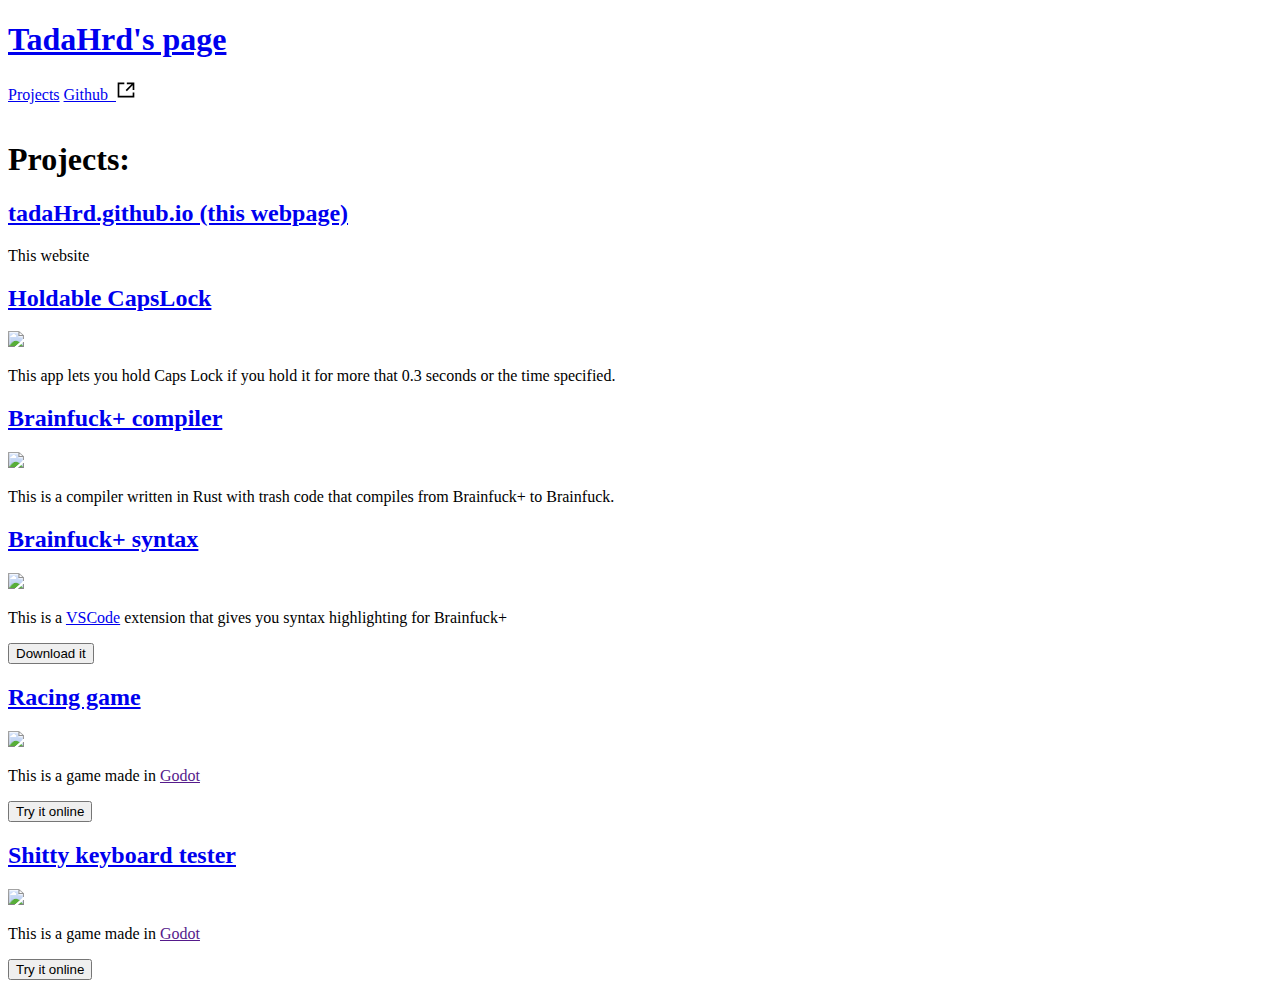
==== index.html @ 7d4eabf7 "added image and og tags but don't work so far" ====
<!DOCTYPE html>
<html lang="en">
<head>
    <meta charset="UTF-8">
    <meta http-equiv="X-UA-Compatible" content="IE=edge">
    <meta name="viewport" content="width=device-width, initial-scale=1.0">
    
    <meta property="og:title" content="TadaHrd's home page">
    <meta property="og:description" content="Page Description">
    <meta property="og:image" content="image_url">
    <meta property="og:url" content="https://TadaHrd.github.io">
    <meta property="og:type" content="website">
    
    <link rel="stylesheet" href="styles/colors.css">
    <link rel="stylesheet" href="styles/fonts.css">
    <link rel="stylesheet" href="styles/elements.css">
    
    <title>TadaHrd main page</title>
</head>
<body class="bg-dark">
    <div class="top">
        <a href="#"><h1 class="main-title white-text font-fira-code">TadaHrd's page</h1></a>
        <nav>
            <a href="#projects" class="navbar-item">Projects</a>
            <a href="https://github.com/tadaHrd" class="navbar-item">Github &nbsp;<svg width="20px" height="20px" viewBox="0 0 48 48" xmlns="http://www.w3.org/2000/svg"><path d="M0 0h48v48H0z" fill="none"/><g><polygon points="40,38 8,38 8,10 20,10 20,6 4,6 4,42 44,42 44,30 40,30  "/><polygon points="26,6 26,10 37.172,10 23.172,24 26,26.828 40,12.828 40,24 44,24 44,6  "/></g></svg></a>
        </nav>
    </div>
    
    <div style="height: 1rem;"></div>
    
    <div class="projects" id="projects">
        <h1 class="white-text font-fira-code submain-title">Projects:</h1>
        <div class="projects-display">
            <div class="project">
                <a href="https://github.com/tadaHrd/tadahrd.github.io" class="project-name"><h2>tadaHrd.github.io (this webpage)</h2></a>
                <p class="description">
                    This website
                </p>
            </div>
            <div class="project">
                <a href="https://github.com/tadaHrd/holdable-capslock" class="project-name"><h2>Holdable CapsLock</h2></a>
                <img src="images/holdable-capslock/text.png">
                <p class="description">
                    This app lets you hold Caps Lock if you hold it for more that 0.3 seconds or the time specified.
                </p>
            </div>
            <div class="project">
                <a href="https://github.com/tadaHrd/bfp-compiler" class="project-name"><h2>Brainfuck+ compiler</h2></a>
                <a href="https://raw.githubusercontent.com/tadaHrd/bfp-syntax/master/images/sample_code.png" class="image-link">
                    <img src="https://raw.githubusercontent.com/tadaHrd/bfp-syntax/master/images/sample_code.png" height="150px" width="auto">
                </a>
                <p class="description">
                    This is a compiler written in Rust with trash code that compiles from Brainfuck+ to Brainfuck.
                </p>
            </div>
            <div class="project">
                <a href="https://github.com/tadaHrd/bfp-compiler" class="project-name"><h2>Brainfuck+ syntax</h2></a>
                <a href="https://raw.githubusercontent.com/tadaHrd/bfp-syntax/master/images/sample_code.png" class="image-link">
                    <img src="https://raw.githubusercontent.com/tadaHrd/bfp-syntax/master/images/sample_code.png" height="150px" width="auto">
                </a>
                <p class="description">
                    This is a <a href="https://code.visualstudio.com/" class="link">VSCode</a> extension that gives you syntax highlighting for Brainfuck+
                </p>
                <button onclick="location.href = 'https://marketplace.visualstudio.com/items?itemName=TadaHrd.bfp-syntax'" class="link-to-run">Download it</button>
            </div>
            <div class="project">
                <a href="https://github.com/tadaHrd/racing-game-build" class="project-name"><h2>Racing game</h2></a>
                <a href="images/racing-game/gameplay.png" class="image-link">
                    <img src="images/racing-game/gameplay.png" height="150px" width="auto">
                </a>
                <p class="description">
                    This is a game made in <a href="" class="link">Godot</a>
                </p>
                <button onclick="location.href = 'try-it-online/racing-game/index.html'" class="link-to-run">Try it online</button>
            </div>
            <div class="project">
                <a href="https://github.com/tadaHrd/Shitty-keyboard-tester" class="project-name"><h2>Shitty keyboard tester</h2></a>
                <a href="images/shitty-keyboard-tester/usage.png" class="image-link">
                    <img src="images/shitty-keyboard-tester/usage.png" height="150px" width="auto">
                </a>
                <p class="description">
                    This is a game made in <a href="" class="link">Godot</a>
                </p>
                <button onclick="location.href = 'try-it-online/shitty-keyboard-tester/index.html'" class="link-to-run">Try it online</button>
            </div>
        </div>
    </div>
</body>
</html>
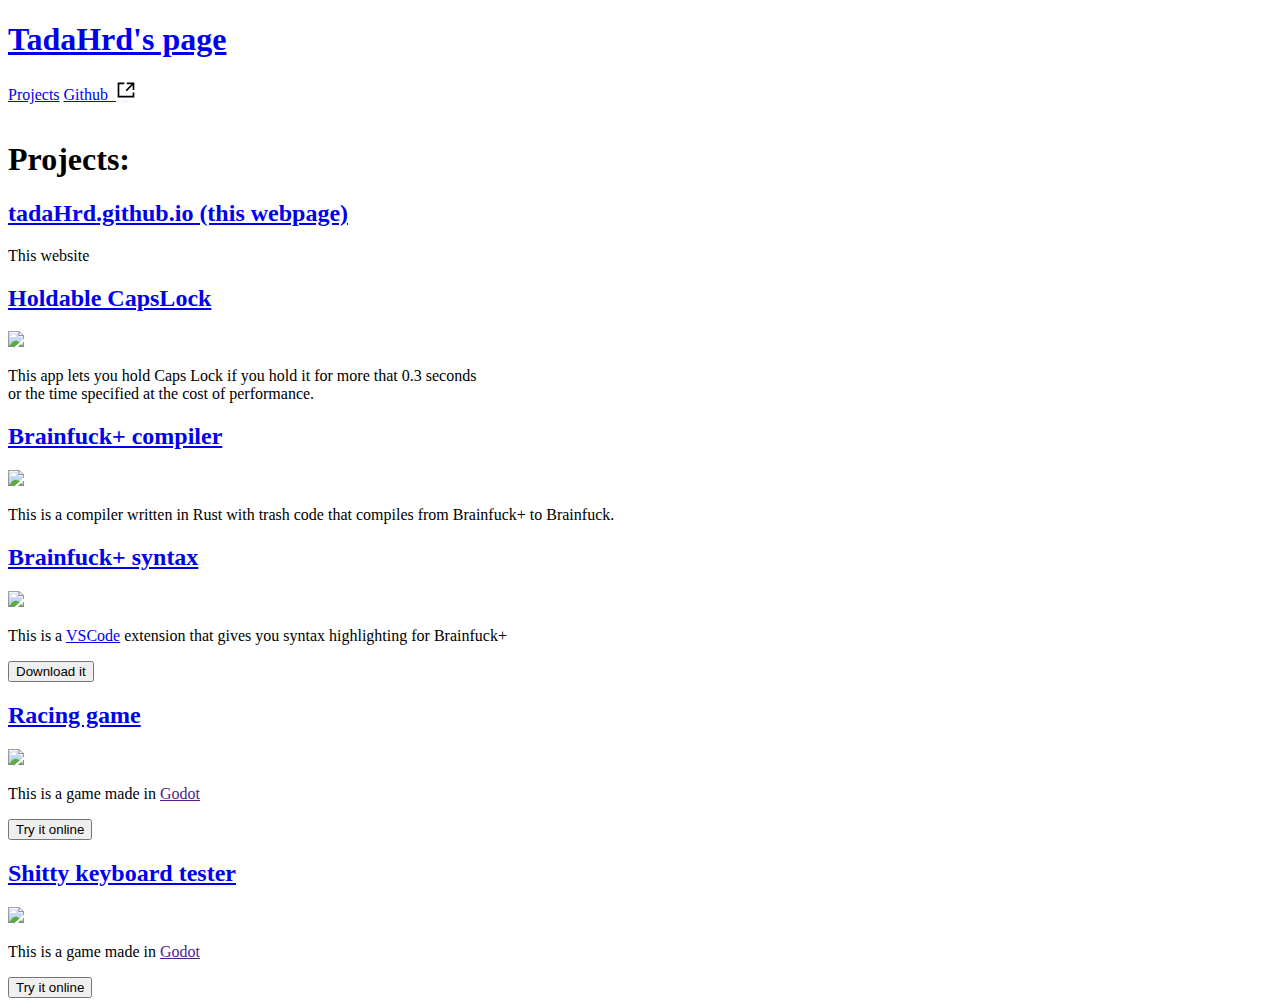
==== commit 3e6ba65f: "fixed image being too big" ====
--- a/index.html
+++ b/index.html
@@ -4,20 +4,22 @@
     <meta charset="UTF-8">
     <meta http-equiv="X-UA-Compatible" content="IE=edge">
     <meta name="viewport" content="width=device-width, initial-scale=1.0">
-    
+
     <meta property="og:title" content="TadaHrd's home page">
-    <meta property="og:description" content="Page Description">
-    <meta property="og:image" content="image_url">
+    <meta property="og:description" content="TadaHrd's home page which showcases projects">
+    <meta property="og:image" content="https://raw.githubusercontent.com/tadaHrd/tadahrd.github.io/master/images/image.png">
     <meta property="og:url" content="https://TadaHrd.github.io">
     <meta property="og:type" content="website">
-    
+
     <link rel="stylesheet" href="styles/colors.css">
     <link rel="stylesheet" href="styles/fonts.css">
     <link rel="stylesheet" href="styles/elements.css">
-    
+
     <title>TadaHrd main page</title>
 </head>
 <body class="bg-dark">
+    <div id="particles" style="position: fixed; height: 100%; width: 100%; pointer-events: none;"></div>
+
     <div class="top">
         <a href="#"><h1 class="main-title white-text font-fira-code">TadaHrd's page</h1></a>
         <nav>
@@ -25,9 +27,9 @@
             <a href="https://github.com/tadaHrd" class="navbar-item">Github &nbsp;<svg width="20px" height="20px" viewBox="0 0 48 48" xmlns="http://www.w3.org/2000/svg"><path d="M0 0h48v48H0z" fill="none"/><g><polygon points="40,38 8,38 8,10 20,10 20,6 4,6 4,42 44,42 44,30 40,30  "/><polygon points="26,6 26,10 37.172,10 23.172,24 26,26.828 40,12.828 40,24 44,24 44,6  "/></g></svg></a>
         </nav>
     </div>
-    
+
     <div style="height: 1rem;"></div>
-    
+
     <div class="projects" id="projects">
         <h1 class="white-text font-fira-code submain-title">Projects:</h1>
         <div class="projects-display">
@@ -39,15 +41,17 @@
             </div>
             <div class="project">
                 <a href="https://github.com/tadaHrd/holdable-capslock" class="project-name"><h2>Holdable CapsLock</h2></a>
-                <img src="images/holdable-capslock/text.png">
+                <a href="images/holdable-capslock/text.png" class="image-link">
+                    <img src="images/holdable-capslock/text.png" style="max-width: 500px; max-height: 54px;">
+                </a>
                 <p class="description">
-                    This app lets you hold Caps Lock if you hold it for more that 0.3 seconds or the time specified.
+                    This app lets you hold Caps Lock if you hold it for more that 0.3 seconds<br> or the time specified at the cost of performance.
                 </p>
             </div>
             <div class="project">
                 <a href="https://github.com/tadaHrd/bfp-compiler" class="project-name"><h2>Brainfuck+ compiler</h2></a>
-                <a href="https://raw.githubusercontent.com/tadaHrd/bfp-syntax/master/images/sample_code.png" class="image-link">
-                    <img src="https://raw.githubusercontent.com/tadaHrd/bfp-syntax/master/images/sample_code.png" height="150px" width="auto">
+                <a href="images/bfp/sample_code.png" class="image-link">
+                    <img src="images/bfp/sample_code.png">
                 </a>
                 <p class="description">
                     This is a compiler written in Rust with trash code that compiles from Brainfuck+ to Brainfuck.
@@ -55,8 +59,8 @@
             </div>
             <div class="project">
                 <a href="https://github.com/tadaHrd/bfp-compiler" class="project-name"><h2>Brainfuck+ syntax</h2></a>
-                <a href="https://raw.githubusercontent.com/tadaHrd/bfp-syntax/master/images/sample_code.png" class="image-link">
-                    <img src="https://raw.githubusercontent.com/tadaHrd/bfp-syntax/master/images/sample_code.png" height="150px" width="auto">
+                <a href="images/bfp/sample_code.png" class="image-link">
+                    <img src="images/bfp/sample_code.png">
                 </a>
                 <p class="description">
                     This is a <a href="https://code.visualstudio.com/" class="link">VSCode</a> extension that gives you syntax highlighting for Brainfuck+
@@ -66,7 +70,7 @@
             <div class="project">
                 <a href="https://github.com/tadaHrd/racing-game-build" class="project-name"><h2>Racing game</h2></a>
                 <a href="images/racing-game/gameplay.png" class="image-link">
-                    <img src="images/racing-game/gameplay.png" height="150px" width="auto">
+                    <img src="images/racing-game/gameplay.png">
                 </a>
                 <p class="description">
                     This is a game made in <a href="" class="link">Godot</a>
@@ -76,7 +80,7 @@
             <div class="project">
                 <a href="https://github.com/tadaHrd/Shitty-keyboard-tester" class="project-name"><h2>Shitty keyboard tester</h2></a>
                 <a href="images/shitty-keyboard-tester/usage.png" class="image-link">
-                    <img src="images/shitty-keyboard-tester/usage.png" height="150px" width="auto">
+                    <img src="images/shitty-keyboard-tester/usage.png">
                 </a>
                 <p class="description">
                     This is a game made in <a href="" class="link">Godot</a>
@@ -85,5 +89,10 @@
             </div>
         </div>
     </div>
+
+    <script src="https://cdn.jsdelivr.net/particles.js/2.0.0/particles.min.js"></script>
+
+    <script src="js/weather.js"></script>
+    <script src="js/main.js"></script>
 </body>
 </html>
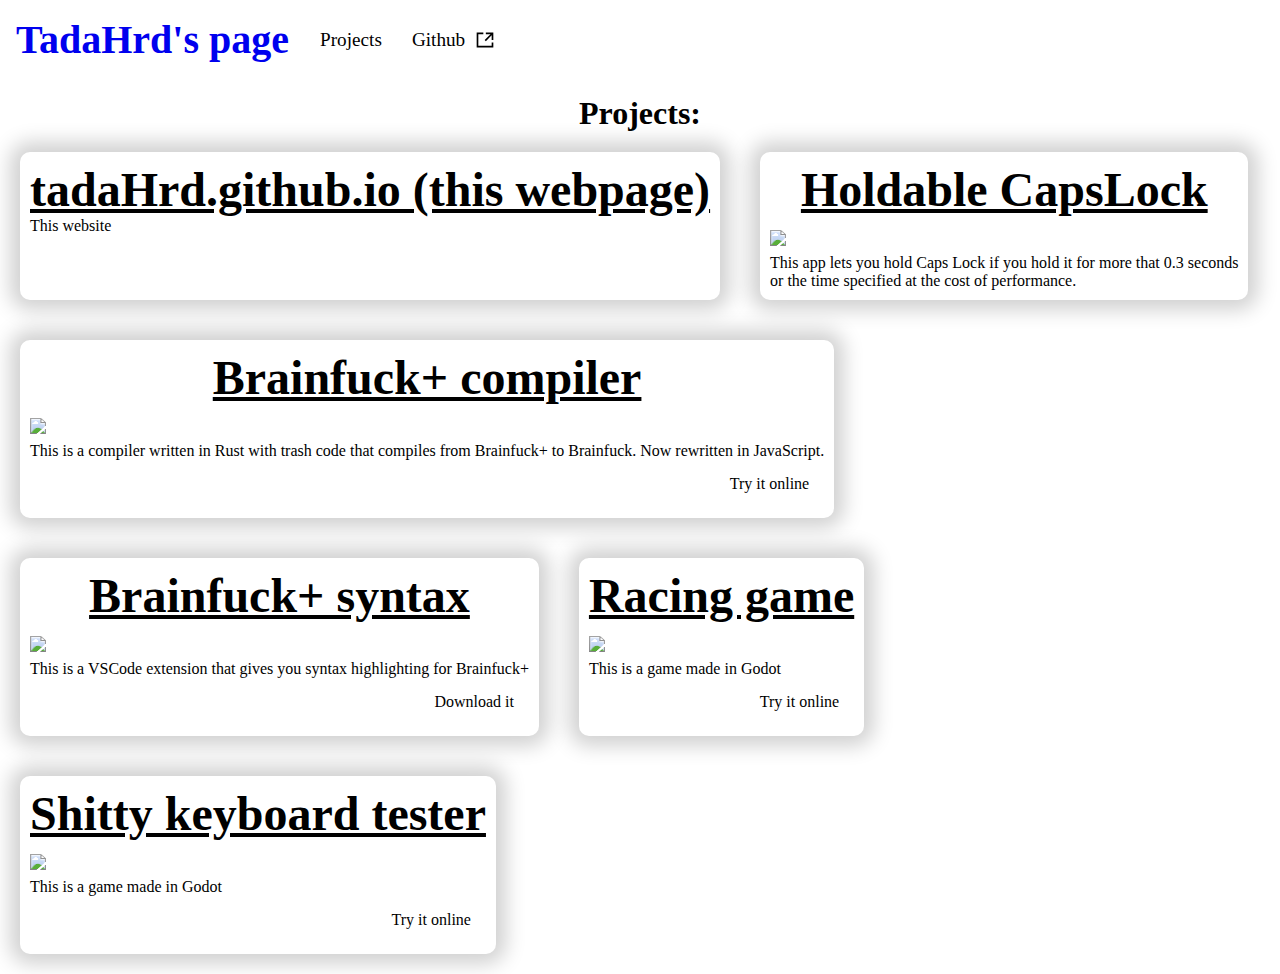
==== commit b34df22b: "removed weather easter egg, bf+ compiler in js" ====
--- a/index.html
+++ b/index.html
@@ -18,6 +18,17 @@
     <title>TadaHrd main page</title>
 </head>
 <body class="bg-dark">
+    <div id="image-popup" style="position: fixed; width: 100%; height: 100%; display: none; backdrop-filter: blur(5px);">
+        <div style="position: inherit; width: 80%; height: 80%; top: 50%; left: 50%; transform: translate(-50%, -50%); background-color: whitesmoke;">
+            <div style="position: relative; left: calc( 100% - 50px );">
+                <svg xmlns="http://www.w3.org/2000/svg" width="50px" height="50px" viewBox="0 0 24 24" fill="none">
+                    <path d="M19 5L4.99998 19M5.00001 5L19 19" stroke="#000000" stroke-width="1.5" stroke-linecap="round" stroke-linejoin="round"/>
+                </svg>
+            </div>
+            <img style="position: inherit; top: 50%; left: 50%; transform: translate(-50%, -50%); width: auto; max-width: 90%; max-height: 90%; height: auto;">
+        </div>
+    </div>
+
     <div id="particles" style="position: fixed; height: 100%; width: 100%; pointer-events: none;"></div>
 
     <div class="top">
@@ -41,27 +52,22 @@
             </div>
             <div class="project">
                 <a href="https://github.com/tadaHrd/holdable-capslock" class="project-name"><h2>Holdable CapsLock</h2></a>
-                <a href="images/holdable-capslock/text.png" class="image-link">
-                    <img src="images/holdable-capslock/text.png" style="max-width: 500px; max-height: 54px;">
-                </a>
+                <img src="images/holdable-capslock/text.png" class="image-popup" style="max-width: 500px; max-height: 54px;">
                 <p class="description">
                     This app lets you hold Caps Lock if you hold it for more that 0.3 seconds<br> or the time specified at the cost of performance.
                 </p>
             </div>
             <div class="project">
                 <a href="https://github.com/tadaHrd/bfp-compiler" class="project-name"><h2>Brainfuck+ compiler</h2></a>
-                <a href="images/bfp/sample_code.png" class="image-link">
-                    <img src="images/bfp/sample_code.png">
-                </a>
+                <img src="images/bfp/sample_code.png" class="image-popup">
                 <p class="description">
-                    This is a compiler written in Rust with trash code that compiles from Brainfuck+ to Brainfuck.
+                    This is a compiler written in Rust with trash code that compiles from Brainfuck+ to Brainfuck. Now rewritten in JavaScript.
                 </p>
+                <button onclick="location.href = 'try-it-online/bfp-compiler/index.html'" class="link-to-run">Try it online</button>
             </div>
             <div class="project">
                 <a href="https://github.com/tadaHrd/bfp-compiler" class="project-name"><h2>Brainfuck+ syntax</h2></a>
-                <a href="images/bfp/sample_code.png" class="image-link">
-                    <img src="images/bfp/sample_code.png">
-                </a>
+                    <img src="images/bfp/sample_code.png" class="image-popup">
                 <p class="description">
                     This is a <a href="https://code.visualstudio.com/" class="link">VSCode</a> extension that gives you syntax highlighting for Brainfuck+
                 </p>
@@ -69,9 +75,7 @@
             </div>
             <div class="project">
                 <a href="https://github.com/tadaHrd/racing-game-build" class="project-name"><h2>Racing game</h2></a>
-                <a href="images/racing-game/gameplay.png" class="image-link">
-                    <img src="images/racing-game/gameplay.png">
-                </a>
+                <img src="images/racing-game/gameplay.png" class="image-popup">
                 <p class="description">
                     This is a game made in <a href="" class="link">Godot</a>
                 </p>
@@ -79,9 +83,7 @@
             </div>
             <div class="project">
                 <a href="https://github.com/tadaHrd/Shitty-keyboard-tester" class="project-name"><h2>Shitty keyboard tester</h2></a>
-                <a href="images/shitty-keyboard-tester/usage.png" class="image-link">
-                    <img src="images/shitty-keyboard-tester/usage.png">
-                </a>
+                <img src="images/shitty-keyboard-tester/usage.png" class="image-popup">
                 <p class="description">
                     This is a game made in <a href="" class="link">Godot</a>
                 </p>
@@ -90,9 +92,7 @@
         </div>
     </div>
 
-    <script src="https://cdn.jsdelivr.net/particles.js/2.0.0/particles.min.js"></script>
-
-    <script src="js/weather.js"></script>
+    <script src="js/imagePopup.js"></script>
     <script src="js/main.js"></script>
 </body>
 </html>
--- a/styles/elements.css
+++ b/styles/elements.css
@@ -0,0 +1,163 @@
+* {
+    margin: 0;
+    padding: 0;
+    text-decoration: none;
+    box-sizing: border-box;
+}
+
+@media (min-width: 630px) {
+    .top {
+        display: flex;
+    }
+}
+.top {
+    box-sizing: border-box;
+    background-color: var(--top-color);
+    width: 100%;
+}
+
+.main-title {
+    margin: 0 1rem 00 1rem;
+
+    padding: 1rem 0;
+
+    font-size: 2.5rem;
+    text-align: center;
+}
+
+.top nav {
+    display: flex;
+}
+
+.navbar-item {
+    display: flex;
+    align-items: center;
+
+    padding: 0 15px;
+
+    color: var(--text-color);
+    font-size: larger;
+    text-decoration: none;
+
+    font-family: "Segoe UI";
+
+    transition: color 0.2s;
+}
+@media (max-width: 630px) {
+    .navbar-item {
+        margin-bottom: 1rem;
+    }
+}
+.navbar-item svg {
+    fill: var(--text-color);
+    transition: fill 0.2s;
+}
+.navbar-item:hover {
+    color: var(--nav-text-hover-color);
+}
+.navbar-item:hover svg {
+    fill: var(--nav-text-hover-color);
+}
+
+.projects {
+    display: flex;
+    flex-direction: column;
+}
+
+.submain-title {
+    margin: auto;
+}
+
+.projects-display {
+    display: flex;
+    flex-wrap: wrap;
+}
+
+.project {
+    background-color: var(--card-color);
+
+    border-radius: 10px;
+
+    padding: 10px;
+    margin: 20px;
+    box-shadow: 0 0 20px 10px #0000002f;
+}
+
+.project .description {
+    color: var(--desc-text-color);
+    font-family: "Segoe UI";
+    font-size: 1rem;
+}
+
+.project-name {
+    color: var(--text-color);
+    font-family: "Fira code";
+    text-decoration: underline;
+    text-align: center;
+
+    margin: auto;
+
+    transition: color 0.1s;
+}
+.project-name:hover {
+    color: var(--text-hover-color);
+}
+@media (min-width: 426px) and (max-width: 630px) {
+    .project-name {
+        font-size: 1rem;
+    }
+}
+@media (min-width: 631px) {
+    .project-name {
+        font-size: 2rem;
+    }
+}
+
+.project-name h2 {
+    word-break: break-all;
+}
+
+@media (max-width: 630px) {
+    .project .image-popup {
+        width: 100%;
+        height: auto;
+    }
+}
+@media (min-width: 631px) {
+    .project .image-popup {
+        width: auto;
+        height: 200px;
+    }
+}
+
+.image-popup:hover {
+    cursor: zoom-in;
+}
+
+.link {
+    text-decoration: none;
+    color: var(--link-color);
+}
+.link:hover {
+    text-decoration: underline;
+}
+.link-to-run {
+    font-family: "Fira code";
+    font-size: 16px;
+
+    margin: 5px;
+    padding: 10px;
+    float: right;
+
+    border: none;
+    border-radius: 5px;
+
+    color: var(--text-color);
+    background-color: var(--link-color);
+}
+.link-to-run:hover {
+    cursor: pointer;
+
+    color: var(--text-hover-color);
+    background-color: var(--dark-link-color);
+}
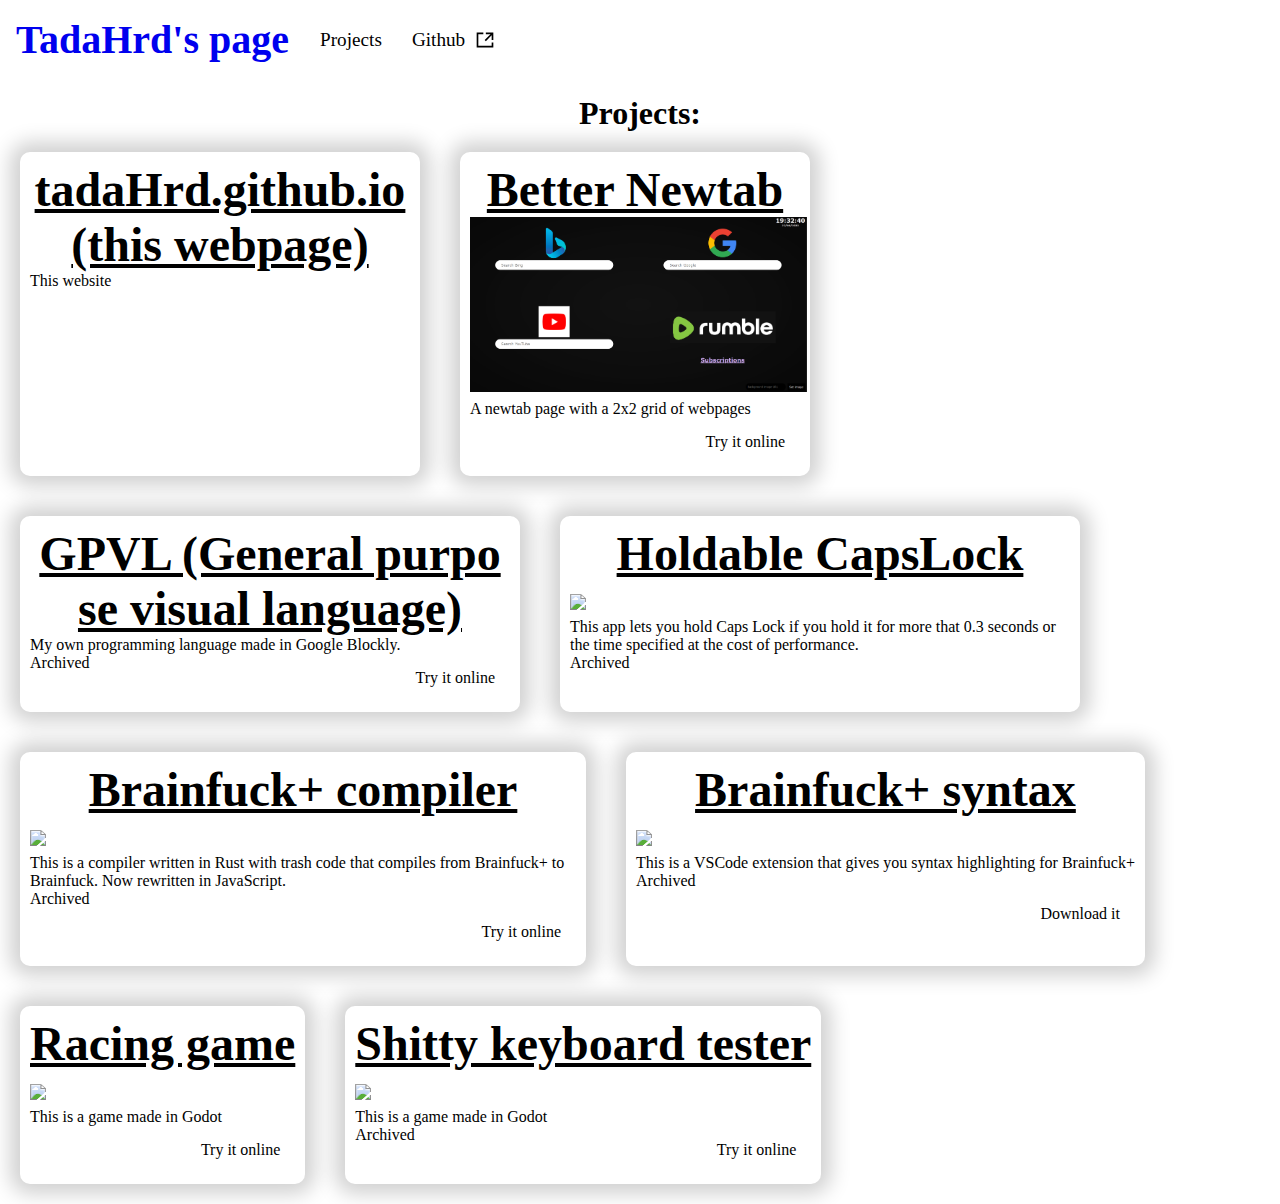
==== commit 4b0ed9a5: "added `better-newtab`" ====
--- a/index.html
+++ b/index.html
@@ -1,98 +1,117 @@
 <!DOCTYPE html>
 <html lang="en">
 <head>
-    <meta charset="UTF-8">
-    <meta http-equiv="X-UA-Compatible" content="IE=edge">
-    <meta name="viewport" content="width=device-width, initial-scale=1.0">
+  <meta charset="UTF-8">
+  <meta http-equiv="X-UA-Compatible" content="IE=edge">
+  <meta name="viewport" content="width=device-width, initial-scale=1.0">
 
-    <meta property="og:title" content="TadaHrd's home page">
-    <meta property="og:description" content="TadaHrd's home page which showcases projects">
-    <meta property="og:image" content="https://raw.githubusercontent.com/tadaHrd/tadahrd.github.io/master/images/image.png">
-    <meta property="og:url" content="https://TadaHrd.github.io">
-    <meta property="og:type" content="website">
+  <meta property="og:title" content="TadaHrd's home page">
+  <meta property="og:description" content="TadaHrd's home page which showcases projects">
+  <meta property="og:image" content="https://raw.githubusercontent.com/tadaHrd/tadahrd.github.io/master/images/image.png">
+  <meta property="og:url" content="https://TadaHrd.github.io">
+  <meta property="og:type" content="website">
 
-    <link rel="stylesheet" href="styles/colors.css">
-    <link rel="stylesheet" href="styles/fonts.css">
-    <link rel="stylesheet" href="styles/elements.css">
+  <link rel="stylesheet" href="styles/colors.css">
+  <link rel="stylesheet" href="styles/fonts.css">
+  <link rel="stylesheet" href="styles/elements.css">
 
-    <title>TadaHrd main page</title>
+  <title>TadaHrd main page</title>
 </head>
 <body class="bg-dark">
-    <div id="image-popup" style="position: fixed; width: 100%; height: 100%; display: none; backdrop-filter: blur(5px);">
-        <div style="position: inherit; width: 80%; height: 80%; top: 50%; left: 50%; transform: translate(-50%, -50%); background-color: whitesmoke;">
-            <div style="position: relative; left: calc( 100% - 50px );">
-                <svg xmlns="http://www.w3.org/2000/svg" width="50px" height="50px" viewBox="0 0 24 24" fill="none">
-                    <path d="M19 5L4.99998 19M5.00001 5L19 19" stroke="#000000" stroke-width="1.5" stroke-linecap="round" stroke-linejoin="round"/>
-                </svg>
-            </div>
-            <img style="position: inherit; top: 50%; left: 50%; transform: translate(-50%, -50%); width: auto; max-width: 90%; max-height: 90%; height: auto;">
-        </div>
+  <div id="image-popup" style="position: fixed; width: 100%; height: 100%; display: none; backdrop-filter: blur(5px);">
+    <div style="position: inherit; width: 80%; height: 80%; top: 50%; left: 50%; transform: translate(-50%, -50%); background-color: whitesmoke;">
+      <div style="position: relative; left: calc( 100% - 50px );">
+        <svg xmlns="http://www.w3.org/2000/svg" width="50px" height="50px" viewBox="0 0 24 24" fill="none">
+          <path d="M19 5L4.99998 19M5.00001 5L19 19" stroke="#000000" stroke-width="1.5" stroke-linecap="round" stroke-linejoin="round"/>
+        </svg>
+      </div>
+      <img style="position: inherit; top: 50%; left: 50%; transform: translate(-50%, -50%); width: auto; max-width: 90%; max-height: 90%; height: auto;">
     </div>
+  </div>
 
-    <div id="particles" style="position: fixed; height: 100%; width: 100%; pointer-events: none;"></div>
+  <div id="particles" style="position: fixed; height: 100%; width: 100%; pointer-events: none;"></div>
 
-    <div class="top">
-        <a href="#"><h1 class="main-title white-text font-fira-code">TadaHrd's page</h1></a>
-        <nav>
-            <a href="#projects" class="navbar-item">Projects</a>
-            <a href="https://github.com/tadaHrd" class="navbar-item">Github &nbsp;<svg width="20px" height="20px" viewBox="0 0 48 48" xmlns="http://www.w3.org/2000/svg"><path d="M0 0h48v48H0z" fill="none"/><g><polygon points="40,38 8,38 8,10 20,10 20,6 4,6 4,42 44,42 44,30 40,30  "/><polygon points="26,6 26,10 37.172,10 23.172,24 26,26.828 40,12.828 40,24 44,24 44,6  "/></g></svg></a>
-        </nav>
+  <div class="top">
+    <a href="#"><h1 class="main-title white-text font-fira-code">TadaHrd's page</h1></a>
+    <nav>
+      <a href="#projects" class="navbar-item">Projects</a>
+      <a href="https://github.com/tadaHrd" class="navbar-item">Github &nbsp;<svg width="20px" height="20px" viewBox="0 0 48 48" xmlns="http://www.w3.org/2000/svg"><path d="M0 0h48v48H0z" fill="none"/><g><polygon points="40,38 8,38 8,10 20,10 20,6 4,6 4,42 44,42 44,30 40,30  "/><polygon points="26,6 26,10 37.172,10 23.172,24 26,26.828 40,12.828 40,24 44,24 44,6  "/></g></svg></a>
+    </nav>
+  </div>
+
+  <div style="height: 1rem;"></div>
+
+  <div class="projects" id="projects">
+    <h1 class="white-text font-fira-code submain-title">Projects:</h1>
+    <div class="projects-display">
+      <div class="project" style="max-width: 400px;">
+        <a href="https://github.com/tadaHrd/tadahrd.github.io" class="project-name"><h2>tadaHrd.github.io (this webpage)</h2></a>
+        <p class="description">
+          This website
+        </p>
+      </div>
+      <div class="project" style="max-width: 350px;">
+        <a href="https://github.com/tadaHrd/better-newtab" class="project-name"><h2>Better Newtab</h2></a>
+        <img src="images/better-newtab/img.png" class="image-popup" style="max-width: 350px; max-height: 175px;">
+        <p class="description">
+          A newtab page with a 2x2 grid of webpages
+        </p>
+        <button onclick="location.href = 'https://tadahrd.github.io/better-newtab/'" class="link-to-run">Try it online</button>
+      </div>
+      <div class="project" style="max-width: 500px;">
+        <a href="https://github.com/tadaHrd/GPVL--General-purpose-visual-language-" class="project-name"><h2>GPVL (General purpose visual language)</h2></a>
+        <p class="description">
+          My own programming language made in <a href="https://developers.google.com/blockly" class="link">Google Blockly</a>.
+        </p>
+        <button onclick="location.href = 'https://tadahrd.github.io/GPVL--General-purpose-visual-language-/'" class="link-to-run">Try it online</button>
+        <p class="archived-badge">Archived</p>
+      </div>
+      <div class="project" style="max-width: 520px;">
+        <a href="https://github.com/tadaHrd/holdable-capslock" class="project-name"><h2>Holdable CapsLock</h2></a>
+        <img src="images/holdable-capslock/text.png" class="image-popup" style="max-width: 500px; max-height: 54px;">
+        <p class="description">
+          This app lets you hold Caps Lock if you hold it for more that 0.3 seconds or the time specified at the cost of performance.
+        </p>
+        <p class="archived-badge">Archived</p>
+      </div>
+      <div class="project" style="max-width: 566px;">
+        <a href="https://github.com/tadaHrd/bfp-compiler" class="project-name"><h2>Brainfuck+ compiler</h2></a><img src="images/bfp/sample_code.png" class="image-popup">
+        <p class="description">
+          This is a compiler written in Rust with trash code that compiles from Brainfuck+ to Brainfuck. Now rewritten in JavaScript.
+        </p>
+        <p class="archived-badge">Archived</p>
+        <button onclick="location.href = 'try-it-online/bfp-compiler/index.html'" class="link-to-run">Try it online</button>
+      </div>
+      <div class="project" style="max-width: 566px;">
+        <a href="https://github.com/tadaHrd/bfp-compiler" class="project-name"><h2>Brainfuck+ syntax</h2></a>
+          <img src="images/bfp/sample_code.png" class="image-popup">
+        <p class="description">
+          This is a <a href="https://code.visualstudio.com/" class="link">VSCode</a> extension that gives you syntax highlighting for Brainfuck+
+        </p>
+        <p class="archived-badge">Archived</p>
+        <button onclick="location.href = 'https://marketplace.visualstudio.com/items?itemName=TadaHrd.bfp-syntax'" class="link-to-run">Download it</button>
+      </div>
+      <div class="project" style="max-width: 418px;">
+        <a href="https://github.com/tadaHrd/racing-game-build" class="project-name"><h2>Racing game</h2></a>
+        <img src="images/racing-game/gameplay.png" class="image-popup">
+        <p class="description">
+          This is a game made in <a href="" class="link">Godot</a>
+        </p>
+        <button onclick="location.href = 'try-it-online/racing-game/index.html'" class="link-to-run">Try it online</button>
+      </div>
+      <div class="project" style="max-width: 515px;">
+        <a href="https://github.com/tadaHrd/Shitty-keyboard-tester" class="project-name"><h2>Shitty keyboard tester</h2></a>
+        <img src="images/shitty-keyboard-tester/usage.png" class="image-popup">
+        <p class="description">
+          This is a game made in <a href="" class="link">Godot</a>
+        </p>
+        <button onclick="location.href = 'try-it-online/shitty-keyboard-tester/index.html'" class="link-to-run">Try it online</button>
+        <p class="archived-badge">Archived</p>
+      </div>
     </div>
+  </div>
 
-    <div style="height: 1rem;"></div>
-
-    <div class="projects" id="projects">
-        <h1 class="white-text font-fira-code submain-title">Projects:</h1>
-        <div class="projects-display">
-            <div class="project">
-                <a href="https://github.com/tadaHrd/tadahrd.github.io" class="project-name"><h2>tadaHrd.github.io (this webpage)</h2></a>
-                <p class="description">
-                    This website
-                </p>
-            </div>
-            <div class="project">
-                <a href="https://github.com/tadaHrd/holdable-capslock" class="project-name"><h2>Holdable CapsLock</h2></a>
-                <img src="images/holdable-capslock/text.png" class="image-popup" style="max-width: 500px; max-height: 54px;">
-                <p class="description">
-                    This app lets you hold Caps Lock if you hold it for more that 0.3 seconds<br> or the time specified at the cost of performance.
-                </p>
-            </div>
-            <div class="project">
-                <a href="https://github.com/tadaHrd/bfp-compiler" class="project-name"><h2>Brainfuck+ compiler</h2></a>
-                <img src="images/bfp/sample_code.png" class="image-popup">
-                <p class="description">
-                    This is a compiler written in Rust with trash code that compiles from Brainfuck+ to Brainfuck. Now rewritten in JavaScript.
-                </p>
-                <button onclick="location.href = 'try-it-online/bfp-compiler/index.html'" class="link-to-run">Try it online</button>
-            </div>
-            <div class="project">
-                <a href="https://github.com/tadaHrd/bfp-compiler" class="project-name"><h2>Brainfuck+ syntax</h2></a>
-                    <img src="images/bfp/sample_code.png" class="image-popup">
-                <p class="description">
-                    This is a <a href="https://code.visualstudio.com/" class="link">VSCode</a> extension that gives you syntax highlighting for Brainfuck+
-                </p>
-                <button onclick="location.href = 'https://marketplace.visualstudio.com/items?itemName=TadaHrd.bfp-syntax'" class="link-to-run">Download it</button>
-            </div>
-            <div class="project">
-                <a href="https://github.com/tadaHrd/racing-game-build" class="project-name"><h2>Racing game</h2></a>
-                <img src="images/racing-game/gameplay.png" class="image-popup">
-                <p class="description">
-                    This is a game made in <a href="" class="link">Godot</a>
-                </p>
-                <button onclick="location.href = 'try-it-online/racing-game/index.html'" class="link-to-run">Try it online</button>
-            </div>
-            <div class="project">
-                <a href="https://github.com/tadaHrd/Shitty-keyboard-tester" class="project-name"><h2>Shitty keyboard tester</h2></a>
-                <img src="images/shitty-keyboard-tester/usage.png" class="image-popup">
-                <p class="description">
-                    This is a game made in <a href="" class="link">Godot</a>
-                </p>
-                <button onclick="location.href = 'try-it-online/shitty-keyboard-tester/index.html'" class="link-to-run">Try it online</button>
-            </div>
-        </div>
-    </div>
-
-    <script src="js/imagePopup.js"></script>
-    <script src="js/main.js"></script>
+  <script src="js/imagePopup.js"></script>
+  <script src="js/main.js"></script>
 </body>
 </html>
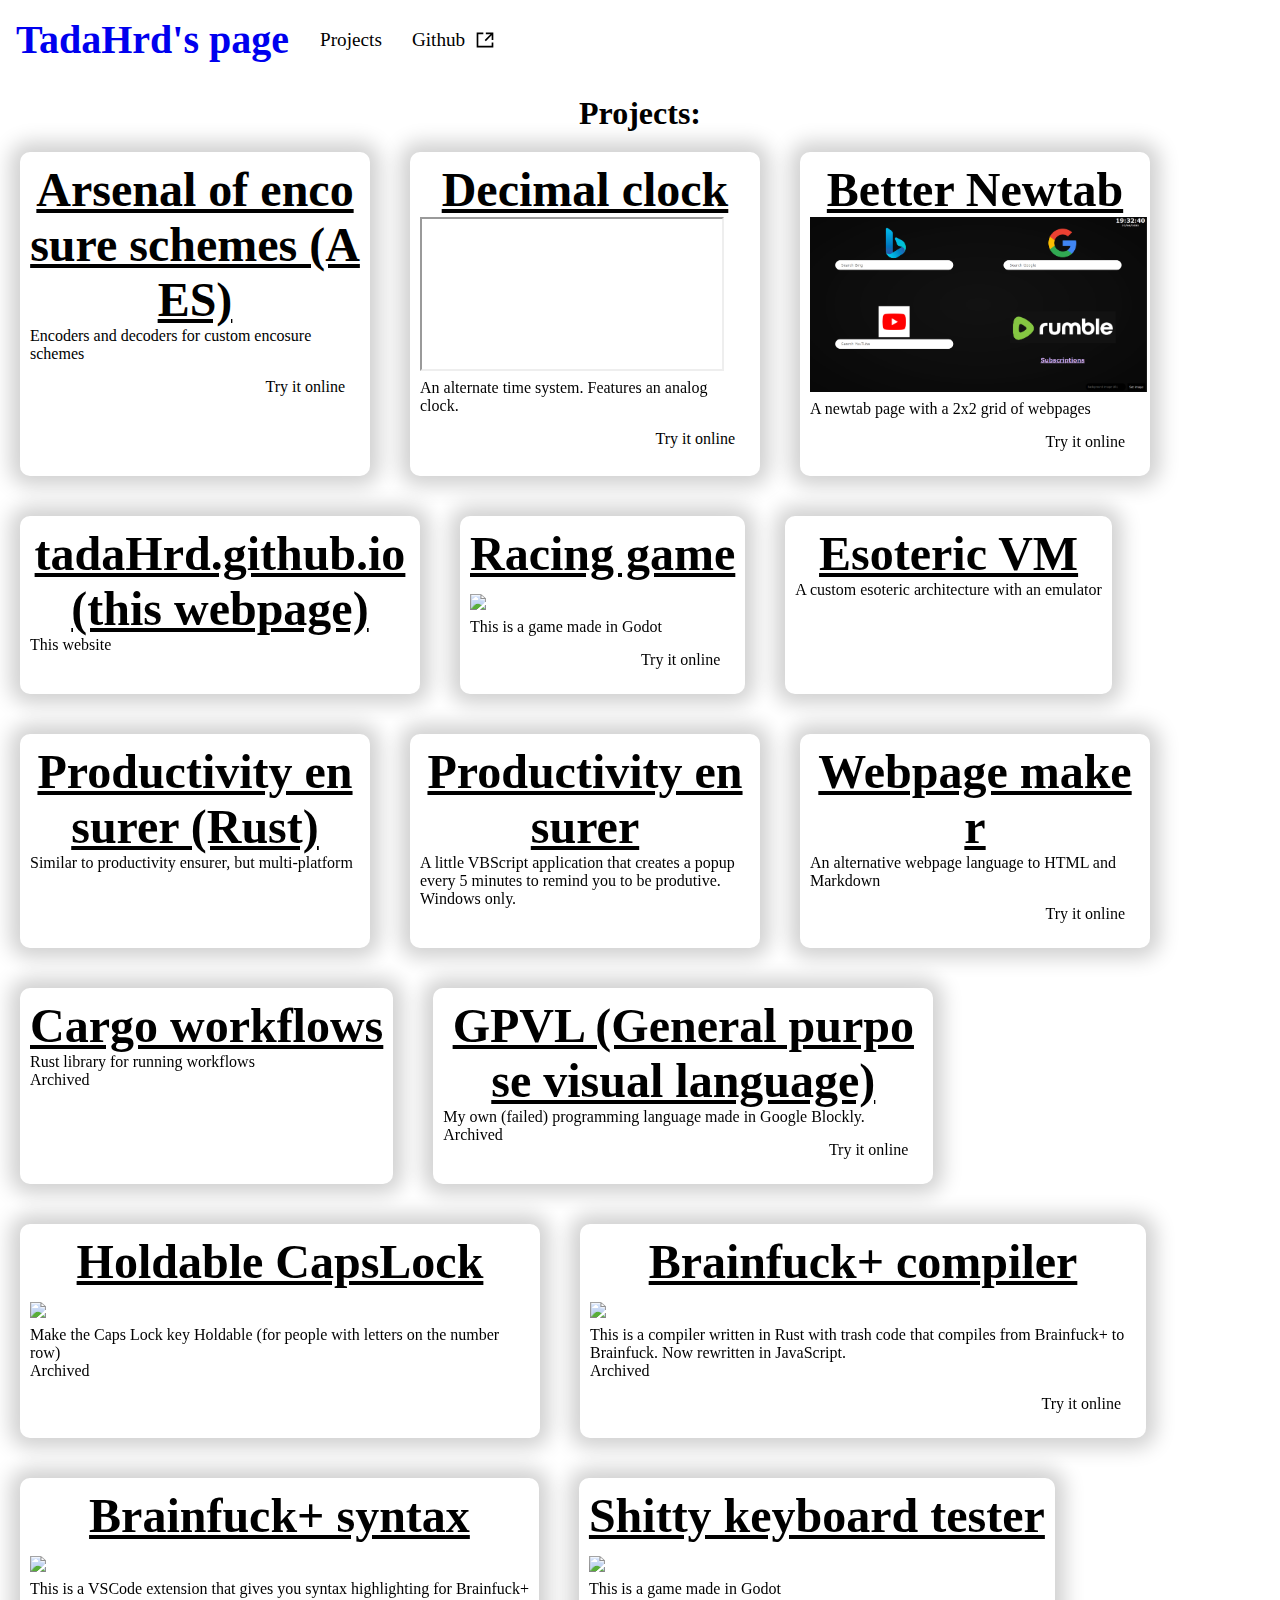
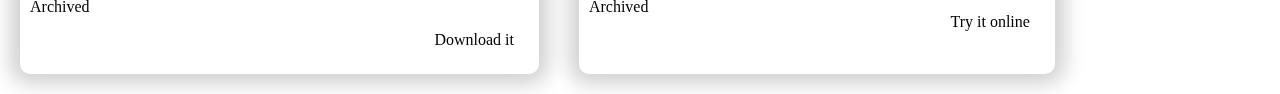
==== commit 841dd9eb: "added vscode snippets, added projects, reordered projects" ====
--- a/index.html
+++ b/index.html
@@ -44,66 +44,130 @@
   <div class="projects" id="projects">
     <h1 class="white-text font-fira-code submain-title">Projects:</h1>
     <div class="projects-display">
+      <div class="project" style="max-width: 350px;">
+        <a href="https://github.com/tadaHrd/arsenal-of-encosure-schemes-AES" class="project-name"><h2>Arsenal of encosure schemes (AES)</h2></a>
+        <p class="description">
+          Encoders and decoders for custom encosure schemes
+        </p>
+        <button onclick="location.href = 'https://tadahrd.github.io/arsenal-of-encosure-schemes-AES/'" class="link-to-run">Try it online</button>
+      </div>
+
+      <div class="project" style="max-width: 350px;">
+        <a href="https://github.com/tadaHrd/decimal-clock" class="project-name"><h2>Decimal clock</h2></a>
+        <iframe src="https://tadahrd.github.io/decimal-clock#noLink" class="image" style="max-width: 350px; max-height: 175px;"></iframe>
+        <p class="description">
+          An alternate time system. Features an analog clock.
+        </p>
+        <button onclick="location.href = 'https://tadahrd.github.io/decimal-clock/'" class="link-to-run">Try it online</button>
+      </div>
+
+      <div class="project" style="max-width: 350px;">
+        <a href="https://github.com/tadaHrd/better-newtab" class="project-name"><h2>Better Newtab</h2></a>
+        <img src="images/better-newtab/img.png" class="image image-popup" style="max-width: 350px; max-height: 175px;">
+        <p class="description">
+          A newtab page with a 2x2 grid of webpages
+        </p>
+        <button onclick="location.href = 'https://tadahrd.github.io/better-newtab/'" class="link-to-run">Try it online</button>
+      </div>
+
+
       <div class="project" style="max-width: 400px;">
         <a href="https://github.com/tadaHrd/tadahrd.github.io" class="project-name"><h2>tadaHrd.github.io (this webpage)</h2></a>
         <p class="description">
           This website
         </p>
       </div>
+
+      <div class="project" style="max-width: 418px;">
+        <a href="https://github.com/tadaHrd/racing-game-build" class="project-name"><h2>Racing game</h2></a>
+        <img src="images/racing-game/gameplay.png" class="image image-popup">
+        <p class="description">
+          This is a game made in <a href="https://godotengine.org/" class="link">Godot</a>
+        </p>
+        <button onclick="location.href = 'https://tadahrd.github.io/racing-game/'" class="link-to-run">Try it online</button>
+      </div>
+
       <div class="project" style="max-width: 350px;">
-        <a href="https://github.com/tadaHrd/better-newtab" class="project-name"><h2>Better Newtab</h2></a>
-        <img src="images/better-newtab/img.png" class="image-popup" style="max-width: 350px; max-height: 175px;">
+        <a href="https://github.com/TadaHrd/esoteric-vm" class="project-name"><h2>Esoteric VM</h2></a>
         <p class="description">
-          A newtab page with a 2x2 grid of webpages
+          A custom esoteric architecture with an emulator
         </p>
-        <button onclick="location.href = 'https://tadahrd.github.io/better-newtab/'" class="link-to-run">Try it online</button>
       </div>
+
+      <div class="project" style="max-width: 350px;">
+        <a href="https://github.com/TadaHrd/productivity-ensurer-rust" class="project-name"><h2>Productivity ensurer (Rust)</h2></a>
+        <p class="description">
+          Similar to productivity ensurer, but multi-platform
+        </p>
+      </div>
+
+      <div class="project" style="max-width: 350px;">
+        <a href="https://github.com/TadaHrd/productivity-ensurer" class="project-name"><h2>Productivity ensurer</h2></a>
+        <p class="description">
+          A little VBScript application that creates a popup every 5 minutes to remind you to be produtive. Windows only.
+        </p>
+      </div>
+
+      <div class="project" style="max-width: 350px;">
+        <a href="https://github.com/tadaHrd/better-newtab" class="project-name"><h2>Webpage maker</h2></a>
+        <p class="description">
+          An alternative webpage language to HTML and Markdown
+        </p>
+        <button onclick="location.href = 'https://tadahrd.github.io/webpage-maker'" class="link-to-run">Try it online</button>
+      </div>
+
+      <div class="project" style="max-width: 500px;">
+        <a href="https://github.com/tadaHrd/cargo-workflows" class="project-name"><h2>Cargo workflows</h2></a>
+        <p class="description">
+          Rust library for running workflows
+        </p>
+        <p class="archived-badge">Archived</p>
+      </div>
+
       <div class="project" style="max-width: 500px;">
         <a href="https://github.com/tadaHrd/GPVL--General-purpose-visual-language-" class="project-name"><h2>GPVL (General purpose visual language)</h2></a>
         <p class="description">
-          My own programming language made in <a href="https://developers.google.com/blockly" class="link">Google Blockly</a>.
+          My own (failed) programming language made in <a href="https://developers.google.com/blockly" class="link">Google Blockly</a>.
         </p>
         <button onclick="location.href = 'https://tadahrd.github.io/GPVL--General-purpose-visual-language-/'" class="link-to-run">Try it online</button>
         <p class="archived-badge">Archived</p>
       </div>
+
       <div class="project" style="max-width: 520px;">
         <a href="https://github.com/tadaHrd/holdable-capslock" class="project-name"><h2>Holdable CapsLock</h2></a>
-        <img src="images/holdable-capslock/text.png" class="image-popup" style="max-width: 500px; max-height: 54px;">
+        <img src="images/holdable-capslock/text.png" class="image image-popup" style="max-width: 500px; max-height: 54px;">
         <p class="description">
-          This app lets you hold Caps Lock if you hold it for more that 0.3 seconds or the time specified at the cost of performance.
+          Make the Caps Lock key Holdable (for people with letters on the number row)
         </p>
         <p class="archived-badge">Archived</p>
       </div>
+
+
       <div class="project" style="max-width: 566px;">
-        <a href="https://github.com/tadaHrd/bfp-compiler" class="project-name"><h2>Brainfuck+ compiler</h2></a><img src="images/bfp/sample_code.png" class="image-popup">
+        <a href="https://github.com/tadaHrd/bfp-compiler" class="project-name"><h2>Brainfuck+ compiler</h2></a><img src="images/bfp/sample_code.png" class="image image-popup">
         <p class="description">
           This is a compiler written in Rust with trash code that compiles from Brainfuck+ to Brainfuck. Now rewritten in JavaScript.
         </p>
         <p class="archived-badge">Archived</p>
         <button onclick="location.href = 'try-it-online/bfp-compiler/index.html'" class="link-to-run">Try it online</button>
       </div>
+
       <div class="project" style="max-width: 566px;">
         <a href="https://github.com/tadaHrd/bfp-compiler" class="project-name"><h2>Brainfuck+ syntax</h2></a>
-          <img src="images/bfp/sample_code.png" class="image-popup">
+          <img src="images/bfp/sample_code.png" class="image image-popup">
         <p class="description">
           This is a <a href="https://code.visualstudio.com/" class="link">VSCode</a> extension that gives you syntax highlighting for Brainfuck+
         </p>
         <p class="archived-badge">Archived</p>
         <button onclick="location.href = 'https://marketplace.visualstudio.com/items?itemName=TadaHrd.bfp-syntax'" class="link-to-run">Download it</button>
       </div>
-      <div class="project" style="max-width: 418px;">
-        <a href="https://github.com/tadaHrd/racing-game-build" class="project-name"><h2>Racing game</h2></a>
-        <img src="images/racing-game/gameplay.png" class="image-popup">
-        <p class="description">
-          This is a game made in <a href="" class="link">Godot</a>
-        </p>
-        <button onclick="location.href = 'try-it-online/racing-game/index.html'" class="link-to-run">Try it online</button>
-      </div>
+
+
       <div class="project" style="max-width: 515px;">
         <a href="https://github.com/tadaHrd/Shitty-keyboard-tester" class="project-name"><h2>Shitty keyboard tester</h2></a>
-        <img src="images/shitty-keyboard-tester/usage.png" class="image-popup">
+        <img src="images/shitty-keyboard-tester/usage.png" class="image image image-popup">
         <p class="description">
-          This is a game made in <a href="" class="link">Godot</a>
+          This is a game made in <a href="https://godotengine.org/" class="link">Godot</a>
         </p>
         <button onclick="location.href = 'try-it-online/shitty-keyboard-tester/index.html'" class="link-to-run">Try it online</button>
         <p class="archived-badge">Archived</p>
